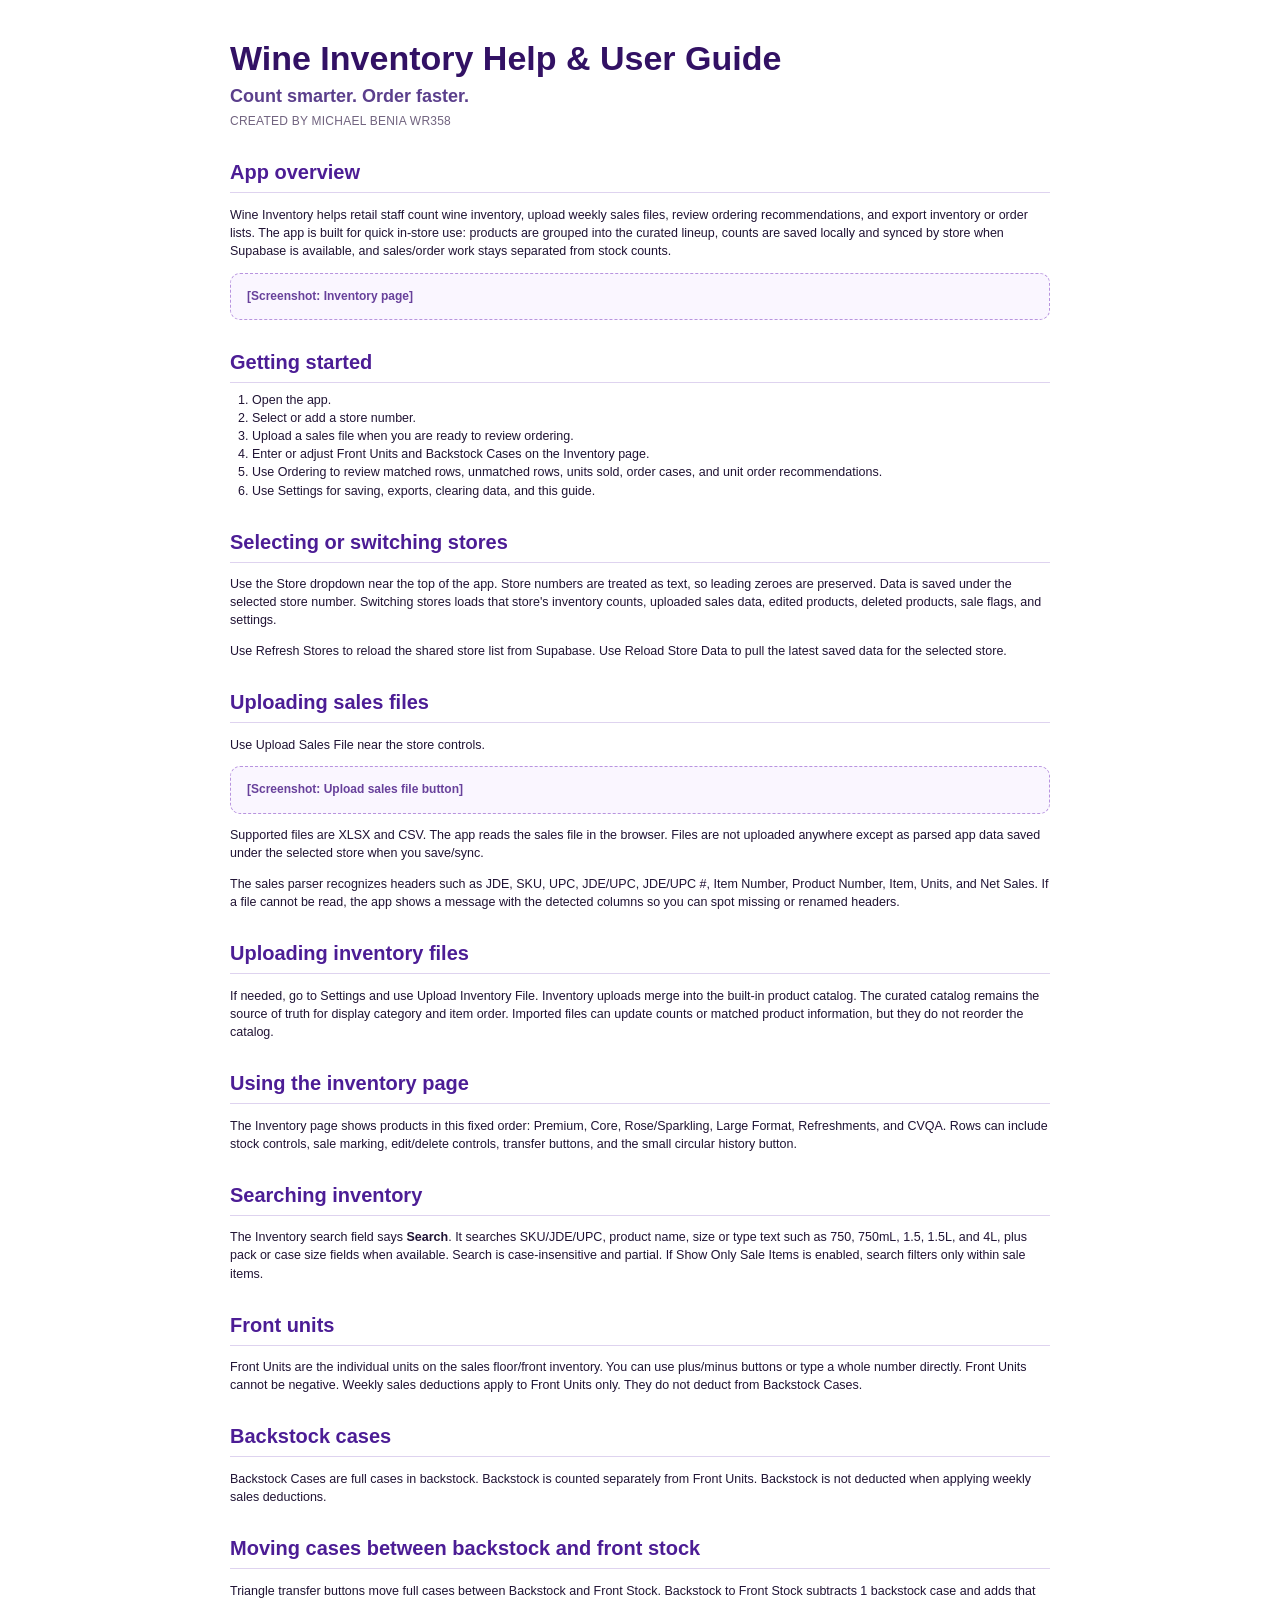
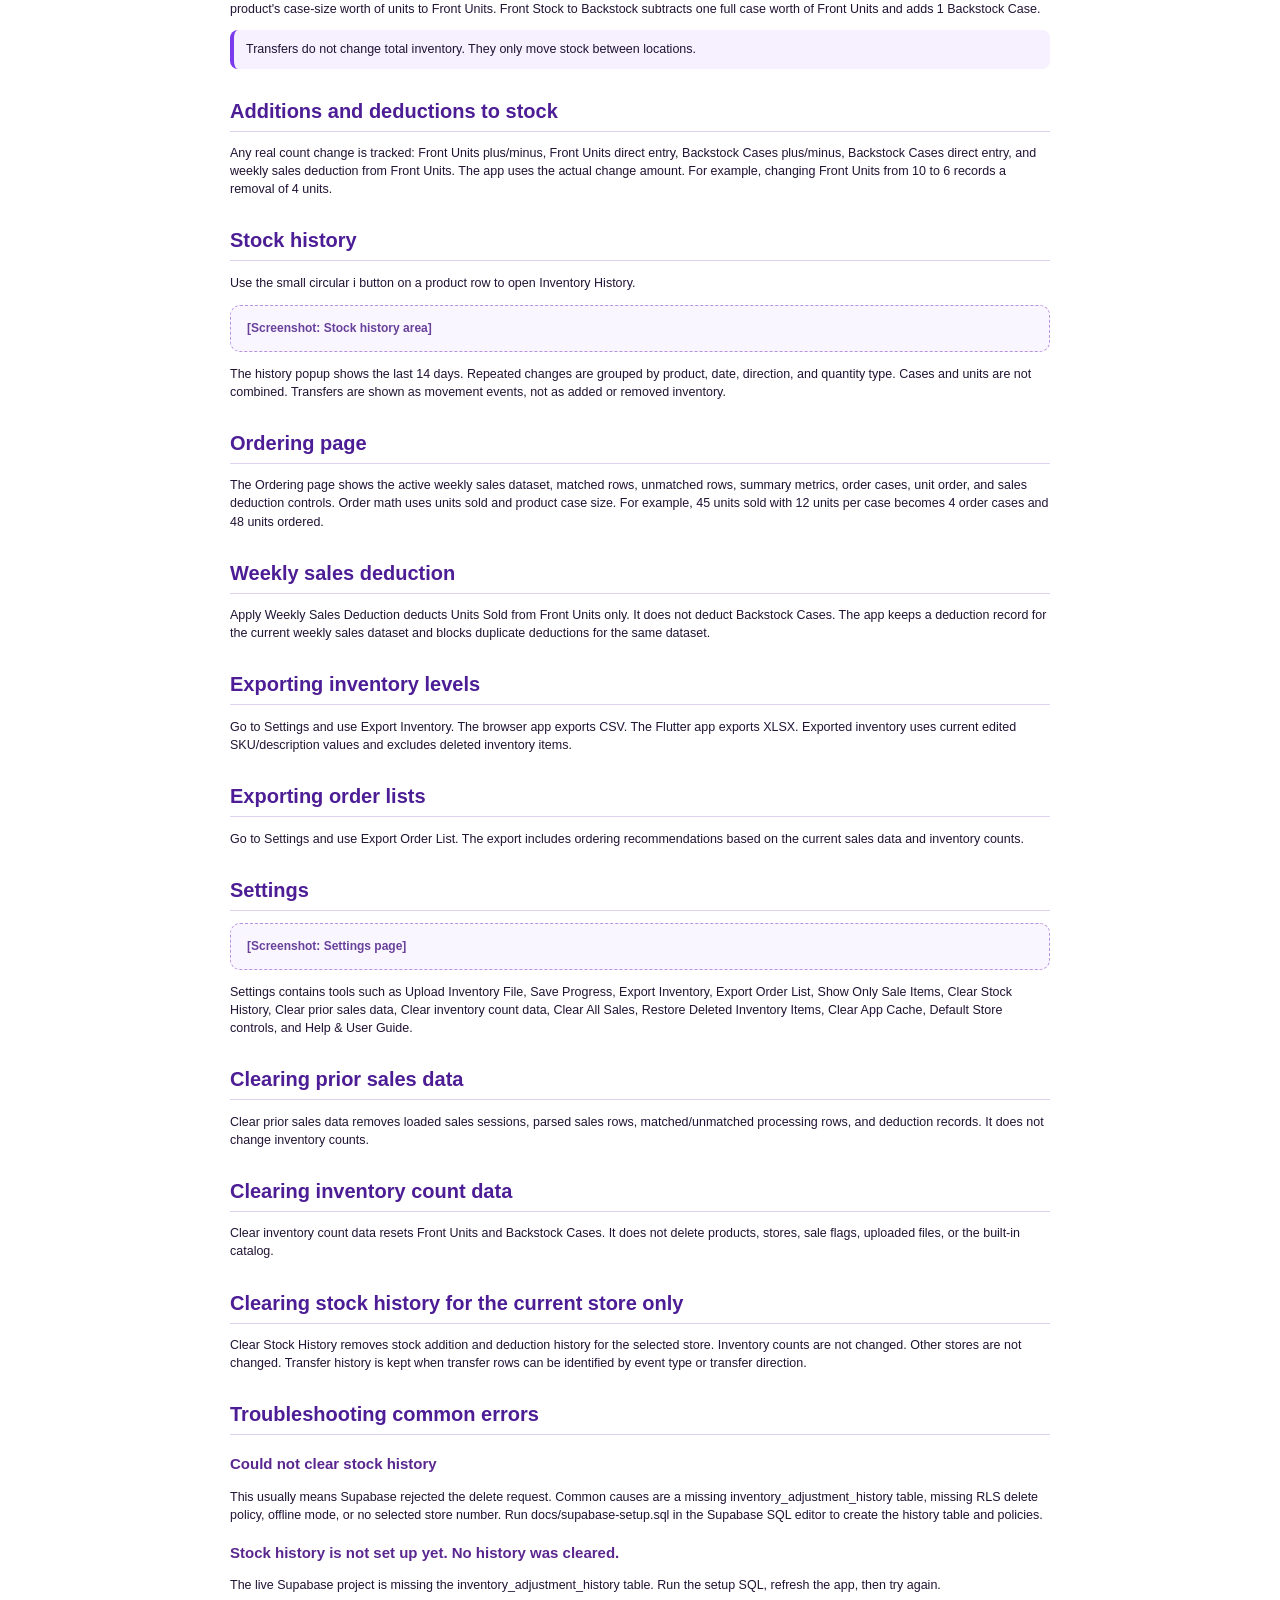
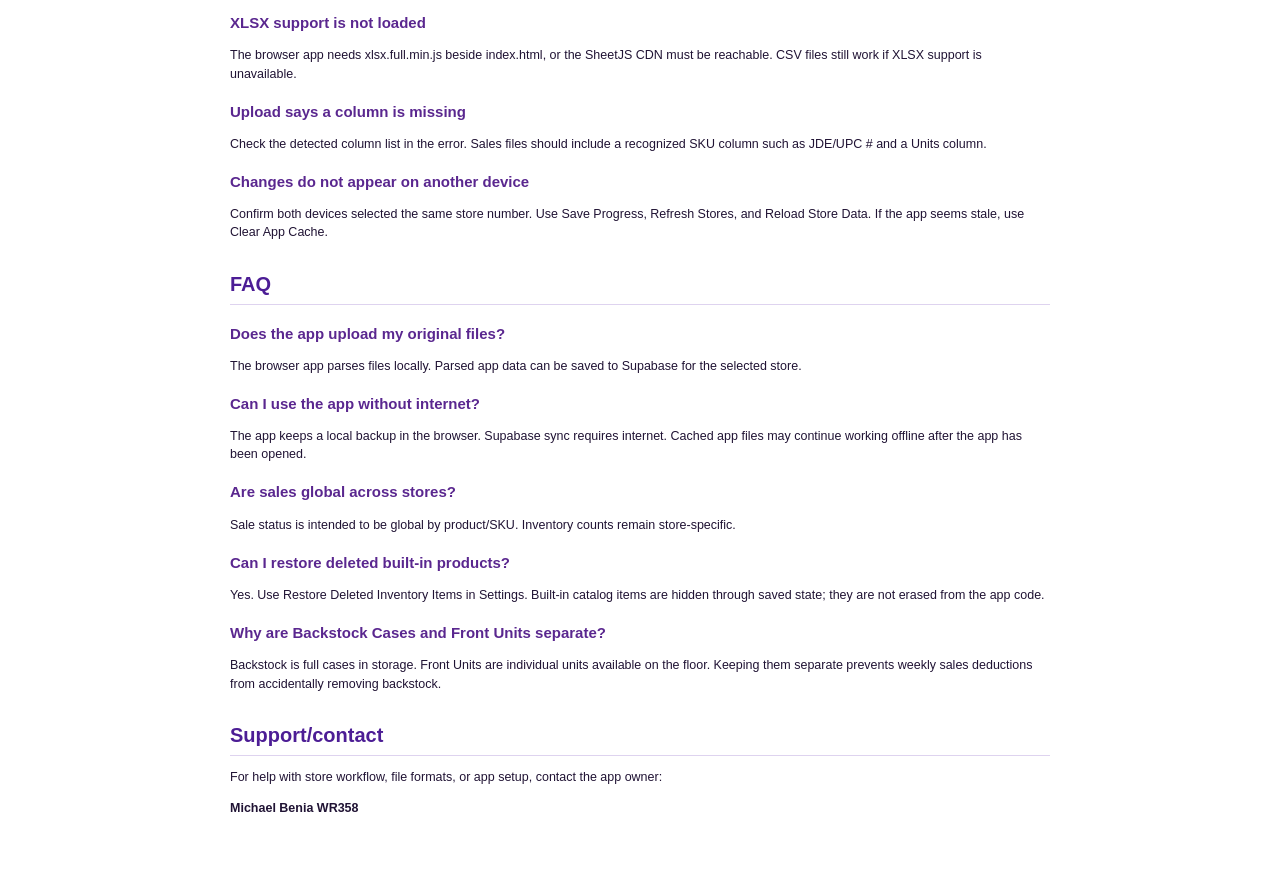
==== help.html @ 02952e9d "Add files via upload" ====
<!doctype html>
<html lang="en">
<head>
  <meta charset="utf-8" />
  <meta name="viewport" content="width=device-width, initial-scale=1" />
  <title>Wine Inventory Help & User Guide</title>
  <style>
    :root {
      color: #201334;
      font-family: Arial, Helvetica, sans-serif;
      line-height: 1.45;
    }
    body {
      margin: 0;
      background: #ffffff;
    }
    main {
      max-width: 820px;
      margin: 0 auto;
      padding: 40px 48px 64px;
    }
    h1 {
      margin: 0 0 6px;
      color: #321164;
      font-size: 34px;
      line-height: 1.08;
    }
    .tagline {
      margin: 0;
      color: #5b3f8c;
      font-size: 18px;
      font-weight: 700;
    }
    .credit {
      margin: 4px 0 24px;
      color: #71637f;
      font-size: 12px;
      letter-spacing: .02em;
      text-transform: uppercase;
    }
    h2 {
      break-after: avoid;
      margin: 28px 0 8px;
      color: #4c1d95;
      font-size: 20px;
      border-bottom: 1px solid #ded3ef;
      padding-bottom: 5px;
    }
    h3 {
      break-after: avoid;
      margin: 18px 0 6px;
      color: #5a278f;
      font-size: 15px;
    }
    p, li {
      font-size: 12.5px;
    }
    ul, ol {
      margin-top: 6px;
      padding-left: 22px;
    }
    .placeholder {
      margin: 12px 0;
      padding: 14px 16px;
      border: 1px dashed #b894df;
      border-radius: 10px;
      color: #68419b;
      background: #faf6ff;
      font-size: 12px;
      font-weight: 700;
    }
    .note {
      padding: 10px 12px;
      border-left: 4px solid #7c3aed;
      background: #f7f1ff;
      border-radius: 8px;
    }
    .page-break {
      break-before: page;
    }
    @page {
      size: letter;
      margin: 0.55in;
    }
    @media print {
      main {
        max-width: none;
        padding: 0;
      }
      h2 {
        margin-top: 18px;
      }
    }
  </style>
</head>
<body>
  <main>
    <h1>Wine Inventory Help & User Guide</h1>
    <p class="tagline">Count smarter. Order faster.</p>
    <p class="credit">Created by Michael Benia WR358</p>

    <h2>App overview</h2>
    <p>Wine Inventory helps retail staff count wine inventory, upload weekly sales files, review ordering recommendations, and export inventory or order lists. The app is built for quick in-store use: products are grouped into the curated lineup, counts are saved locally and synced by store when Supabase is available, and sales/order work stays separated from stock counts.</p>
    <div class="placeholder">[Screenshot: Inventory page]</div>

    <h2>Getting started</h2>
    <ol>
      <li>Open the app.</li>
      <li>Select or add a store number.</li>
      <li>Upload a sales file when you are ready to review ordering.</li>
      <li>Enter or adjust Front Units and Backstock Cases on the Inventory page.</li>
      <li>Use Ordering to review matched rows, unmatched rows, units sold, order cases, and unit order recommendations.</li>
      <li>Use Settings for saving, exports, clearing data, and this guide.</li>
    </ol>

    <h2>Selecting or switching stores</h2>
    <p>Use the Store dropdown near the top of the app. Store numbers are treated as text, so leading zeroes are preserved. Data is saved under the selected store number. Switching stores loads that store's inventory counts, uploaded sales data, edited products, deleted products, sale flags, and settings.</p>
    <p>Use Refresh Stores to reload the shared store list from Supabase. Use Reload Store Data to pull the latest saved data for the selected store.</p>

    <h2>Uploading sales files</h2>
    <p>Use Upload Sales File near the store controls.</p>
    <div class="placeholder">[Screenshot: Upload sales file button]</div>
    <p>Supported files are XLSX and CSV. The app reads the sales file in the browser. Files are not uploaded anywhere except as parsed app data saved under the selected store when you save/sync.</p>
    <p>The sales parser recognizes headers such as JDE, SKU, UPC, JDE/UPC, JDE/UPC #, Item Number, Product Number, Item, Units, and Net Sales. If a file cannot be read, the app shows a message with the detected columns so you can spot missing or renamed headers.</p>

    <h2>Uploading inventory files</h2>
    <p>If needed, go to Settings and use Upload Inventory File. Inventory uploads merge into the built-in product catalog. The curated catalog remains the source of truth for display category and item order. Imported files can update counts or matched product information, but they do not reorder the catalog.</p>

    <h2>Using the inventory page</h2>
    <p>The Inventory page shows products in this fixed order: Premium, Core, Rose/Sparkling, Large Format, Refreshments, and CVQA. Rows can include stock controls, sale marking, edit/delete controls, transfer buttons, and the small circular history button.</p>

    <h2>Searching inventory</h2>
    <p>The Inventory search field says <strong>Search</strong>. It searches SKU/JDE/UPC, product name, size or type text such as 750, 750mL, 1.5, 1.5L, and 4L, plus pack or case size fields when available. Search is case-insensitive and partial. If Show Only Sale Items is enabled, search filters only within sale items.</p>

    <h2>Front units</h2>
    <p>Front Units are the individual units on the sales floor/front inventory. You can use plus/minus buttons or type a whole number directly. Front Units cannot be negative. Weekly sales deductions apply to Front Units only. They do not deduct from Backstock Cases.</p>

    <h2>Backstock cases</h2>
    <p>Backstock Cases are full cases in backstock. Backstock is counted separately from Front Units. Backstock is not deducted when applying weekly sales deductions.</p>

    <h2>Moving cases between backstock and front stock</h2>
    <p>Triangle transfer buttons move full cases between Backstock and Front Stock. Backstock to Front Stock subtracts 1 backstock case and adds that product's case-size worth of units to Front Units. Front Stock to Backstock subtracts one full case worth of Front Units and adds 1 Backstock Case.</p>
    <p class="note">Transfers do not change total inventory. They only move stock between locations.</p>

    <h2>Additions and deductions to stock</h2>
    <p>Any real count change is tracked: Front Units plus/minus, Front Units direct entry, Backstock Cases plus/minus, Backstock Cases direct entry, and weekly sales deduction from Front Units. The app uses the actual change amount. For example, changing Front Units from 10 to 6 records a removal of 4 units.</p>

    <h2>Stock history</h2>
    <p>Use the small circular i button on a product row to open Inventory History.</p>
    <div class="placeholder">[Screenshot: Stock history area]</div>
    <p>The history popup shows the last 14 days. Repeated changes are grouped by product, date, direction, and quantity type. Cases and units are not combined. Transfers are shown as movement events, not as added or removed inventory.</p>

    <h2>Ordering page</h2>
    <p>The Ordering page shows the active weekly sales dataset, matched rows, unmatched rows, summary metrics, order cases, unit order, and sales deduction controls. Order math uses units sold and product case size. For example, 45 units sold with 12 units per case becomes 4 order cases and 48 units ordered.</p>

    <h2>Weekly sales deduction</h2>
    <p>Apply Weekly Sales Deduction deducts Units Sold from Front Units only. It does not deduct Backstock Cases. The app keeps a deduction record for the current weekly sales dataset and blocks duplicate deductions for the same dataset.</p>

    <h2>Exporting inventory levels</h2>
    <p>Go to Settings and use Export Inventory. The browser app exports CSV. The Flutter app exports XLSX. Exported inventory uses current edited SKU/description values and excludes deleted inventory items.</p>

    <h2>Exporting order lists</h2>
    <p>Go to Settings and use Export Order List. The export includes ordering recommendations based on the current sales data and inventory counts.</p>

    <h2 class="page-break">Settings</h2>
    <div class="placeholder">[Screenshot: Settings page]</div>
    <p>Settings contains tools such as Upload Inventory File, Save Progress, Export Inventory, Export Order List, Show Only Sale Items, Clear Stock History, Clear prior sales data, Clear inventory count data, Clear All Sales, Restore Deleted Inventory Items, Clear App Cache, Default Store controls, and Help & User Guide.</p>

    <h2>Clearing prior sales data</h2>
    <p>Clear prior sales data removes loaded sales sessions, parsed sales rows, matched/unmatched processing rows, and deduction records. It does not change inventory counts.</p>

    <h2>Clearing inventory count data</h2>
    <p>Clear inventory count data resets Front Units and Backstock Cases. It does not delete products, stores, sale flags, uploaded files, or the built-in catalog.</p>

    <h2>Clearing stock history for the current store only</h2>
    <p>Clear Stock History removes stock addition and deduction history for the selected store. Inventory counts are not changed. Other stores are not changed. Transfer history is kept when transfer rows can be identified by event type or transfer direction.</p>

    <h2>Troubleshooting common errors</h2>
    <h3>Could not clear stock history</h3>
    <p>This usually means Supabase rejected the delete request. Common causes are a missing inventory_adjustment_history table, missing RLS delete policy, offline mode, or no selected store number. Run docs/supabase-setup.sql in the Supabase SQL editor to create the history table and policies.</p>
    <h3>Stock history is not set up yet. No history was cleared.</h3>
    <p>The live Supabase project is missing the inventory_adjustment_history table. Run the setup SQL, refresh the app, then try again.</p>
    <h3>XLSX support is not loaded</h3>
    <p>The browser app needs xlsx.full.min.js beside index.html, or the SheetJS CDN must be reachable. CSV files still work if XLSX support is unavailable.</p>
    <h3>Upload says a column is missing</h3>
    <p>Check the detected column list in the error. Sales files should include a recognized SKU column such as JDE/UPC # and a Units column.</p>
    <h3>Changes do not appear on another device</h3>
    <p>Confirm both devices selected the same store number. Use Save Progress, Refresh Stores, and Reload Store Data. If the app seems stale, use Clear App Cache.</p>

    <h2>FAQ</h2>
    <h3>Does the app upload my original files?</h3>
    <p>The browser app parses files locally. Parsed app data can be saved to Supabase for the selected store.</p>
    <h3>Can I use the app without internet?</h3>
    <p>The app keeps a local backup in the browser. Supabase sync requires internet. Cached app files may continue working offline after the app has been opened.</p>
    <h3>Are sales global across stores?</h3>
    <p>Sale status is intended to be global by product/SKU. Inventory counts remain store-specific.</p>
    <h3>Can I restore deleted built-in products?</h3>
    <p>Yes. Use Restore Deleted Inventory Items in Settings. Built-in catalog items are hidden through saved state; they are not erased from the app code.</p>
    <h3>Why are Backstock Cases and Front Units separate?</h3>
    <p>Backstock is full cases in storage. Front Units are individual units available on the floor. Keeping them separate prevents weekly sales deductions from accidentally removing backstock.</p>

    <h2>Support/contact</h2>
    <p>For help with store workflow, file formats, or app setup, contact the app owner:</p>
    <p><strong>Michael Benia WR358</strong></p>
  </main>
</body>
</html>
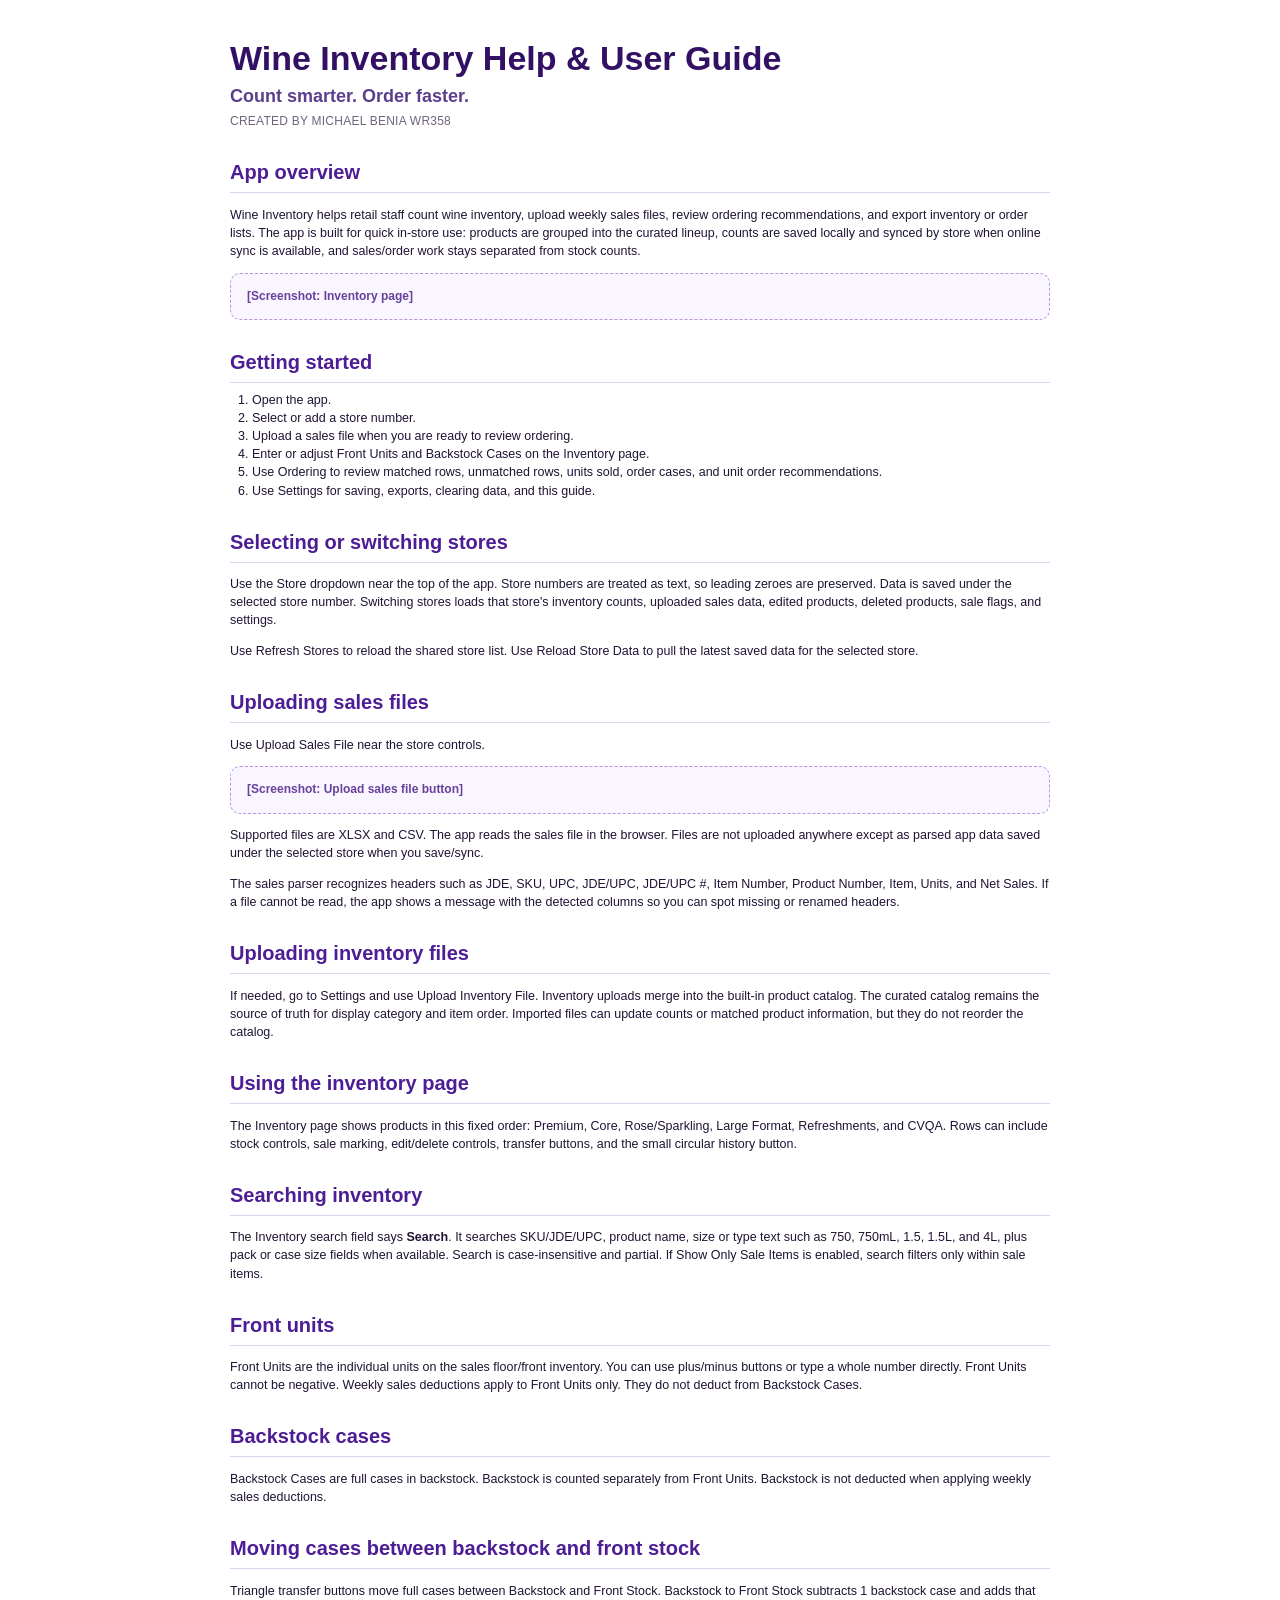
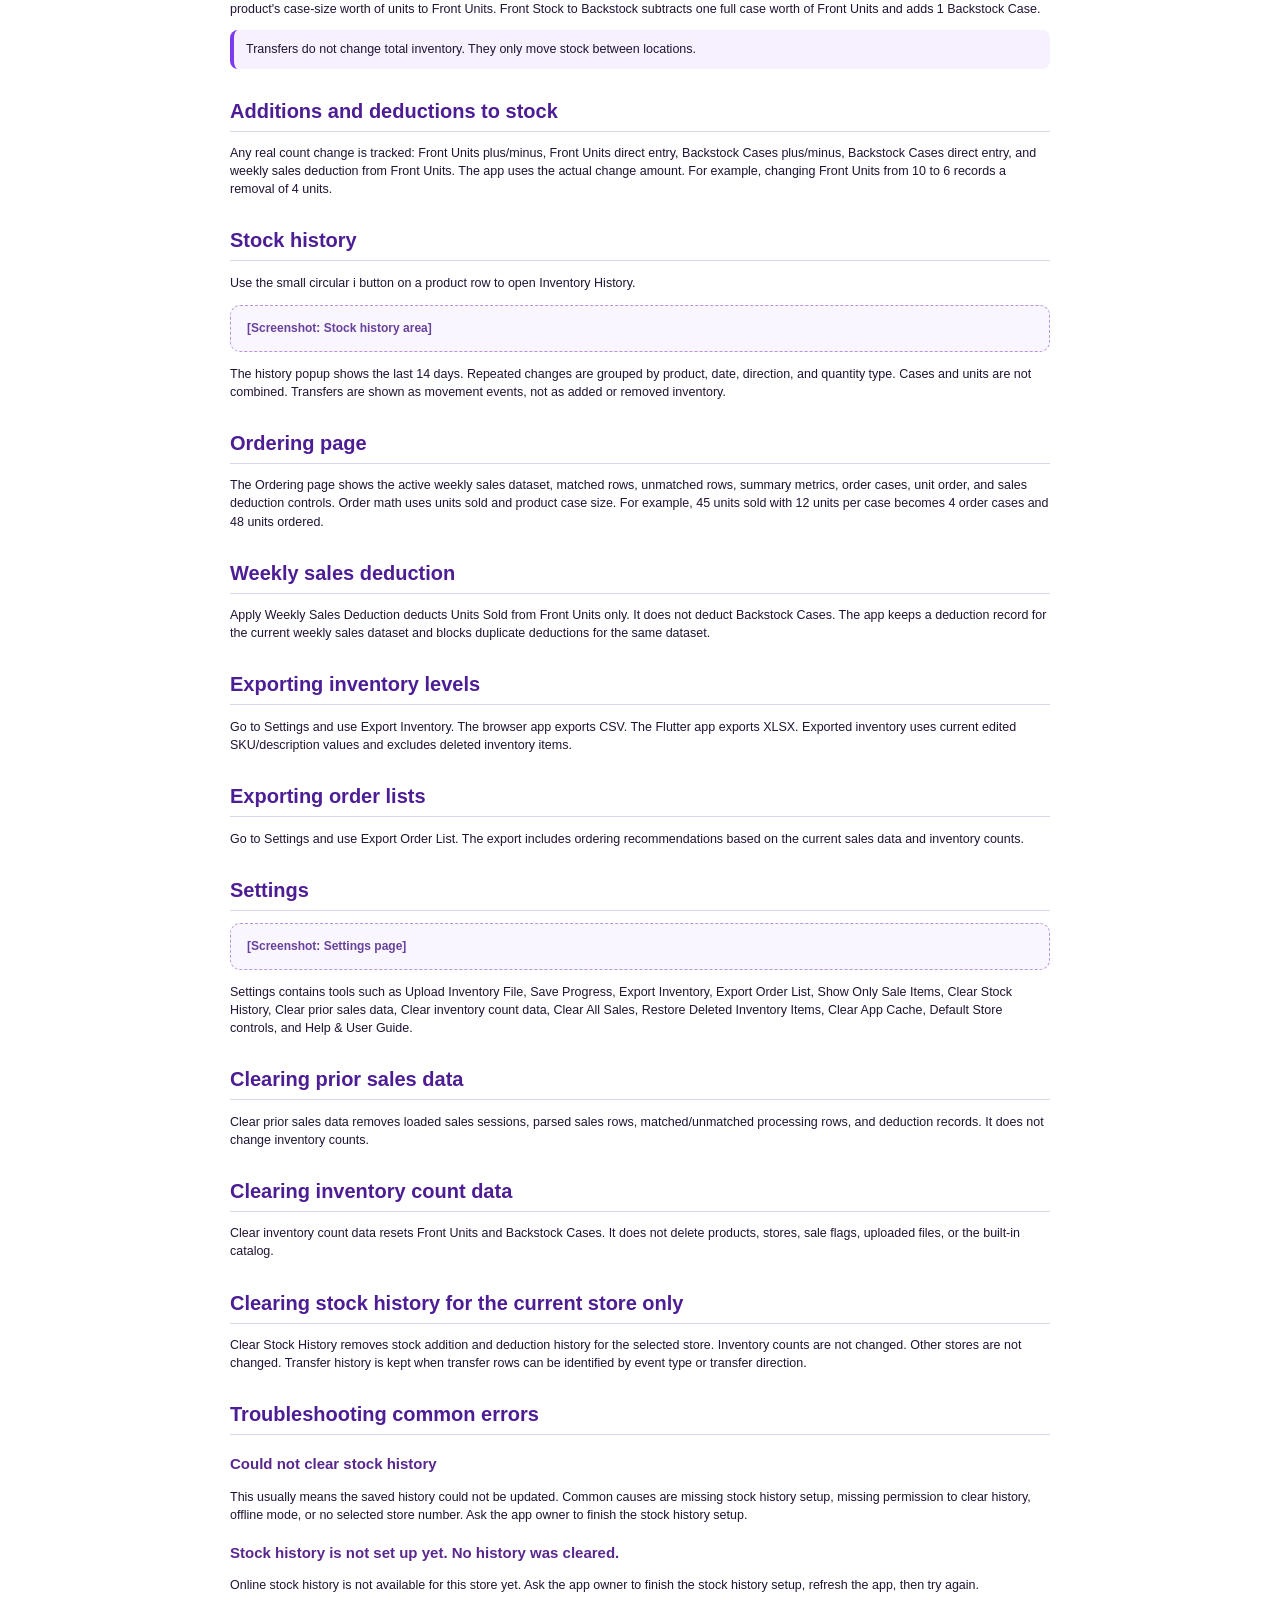
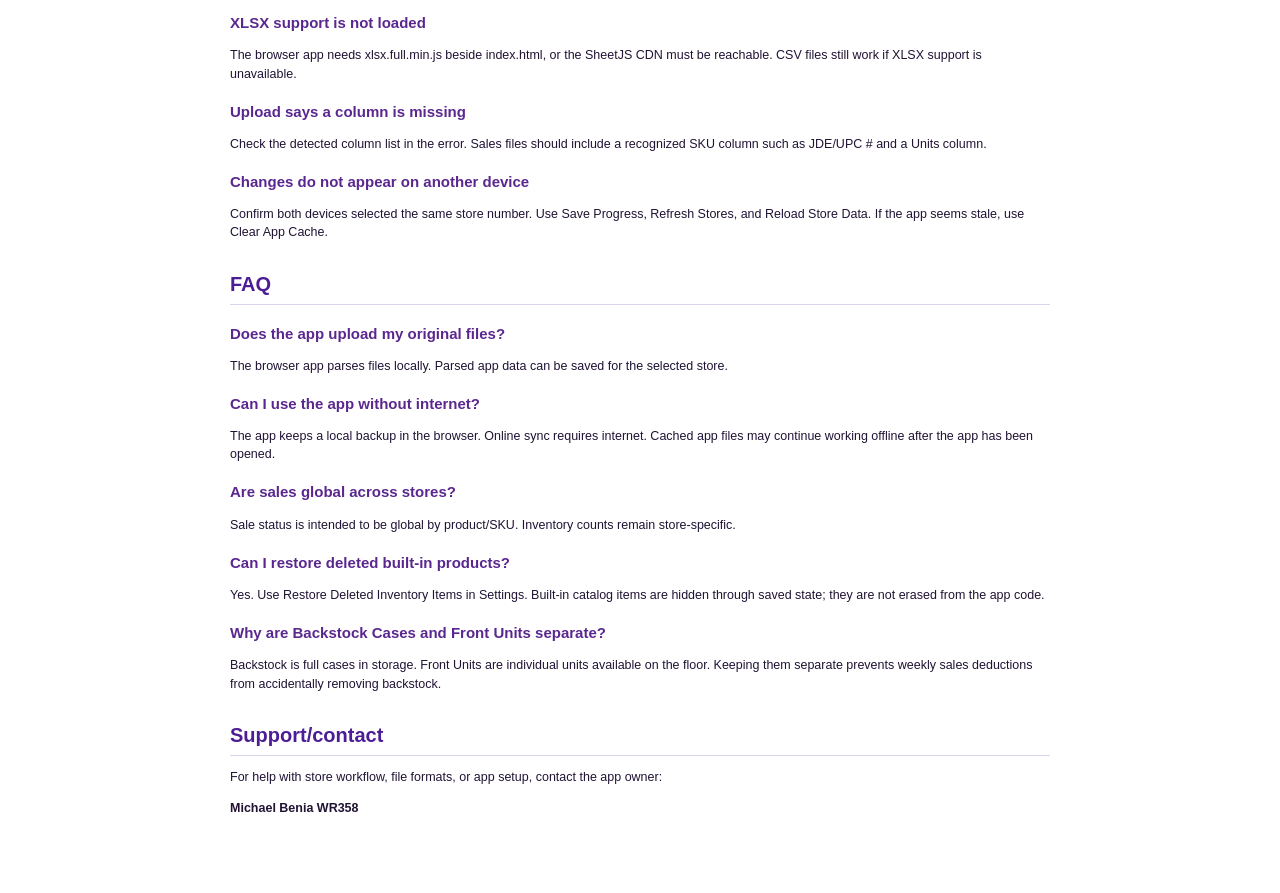
==== commit 4eea6975: "Add files via upload" ====
--- a/help.html
+++ b/help.html
@@ -1,207 +1,207 @@
-<!doctype html>
-<html lang="en">
-<head>
-  <meta charset="utf-8" />
-  <meta name="viewport" content="width=device-width, initial-scale=1" />
-  <title>Wine Inventory Help & User Guide</title>
-  <style>
-    :root {
-      color: #201334;
-      font-family: Arial, Helvetica, sans-serif;
-      line-height: 1.45;
-    }
-    body {
-      margin: 0;
-      background: #ffffff;
-    }
-    main {
-      max-width: 820px;
-      margin: 0 auto;
-      padding: 40px 48px 64px;
-    }
-    h1 {
-      margin: 0 0 6px;
-      color: #321164;
-      font-size: 34px;
-      line-height: 1.08;
-    }
-    .tagline {
-      margin: 0;
-      color: #5b3f8c;
-      font-size: 18px;
-      font-weight: 700;
-    }
-    .credit {
-      margin: 4px 0 24px;
-      color: #71637f;
-      font-size: 12px;
-      letter-spacing: .02em;
-      text-transform: uppercase;
-    }
-    h2 {
-      break-after: avoid;
-      margin: 28px 0 8px;
-      color: #4c1d95;
-      font-size: 20px;
-      border-bottom: 1px solid #ded3ef;
-      padding-bottom: 5px;
-    }
-    h3 {
-      break-after: avoid;
-      margin: 18px 0 6px;
-      color: #5a278f;
-      font-size: 15px;
-    }
-    p, li {
-      font-size: 12.5px;
-    }
-    ul, ol {
-      margin-top: 6px;
-      padding-left: 22px;
-    }
-    .placeholder {
-      margin: 12px 0;
-      padding: 14px 16px;
-      border: 1px dashed #b894df;
-      border-radius: 10px;
-      color: #68419b;
-      background: #faf6ff;
-      font-size: 12px;
-      font-weight: 700;
-    }
-    .note {
-      padding: 10px 12px;
-      border-left: 4px solid #7c3aed;
-      background: #f7f1ff;
-      border-radius: 8px;
-    }
-    .page-break {
-      break-before: page;
-    }
-    @page {
-      size: letter;
-      margin: 0.55in;
-    }
-    @media print {
-      main {
-        max-width: none;
-        padding: 0;
-      }
-      h2 {
-        margin-top: 18px;
-      }
-    }
-  </style>
-</head>
-<body>
-  <main>
-    <h1>Wine Inventory Help & User Guide</h1>
-    <p class="tagline">Count smarter. Order faster.</p>
-    <p class="credit">Created by Michael Benia WR358</p>
-
-    <h2>App overview</h2>
-    <p>Wine Inventory helps retail staff count wine inventory, upload weekly sales files, review ordering recommendations, and export inventory or order lists. The app is built for quick in-store use: products are grouped into the curated lineup, counts are saved locally and synced by store when Supabase is available, and sales/order work stays separated from stock counts.</p>
-    <div class="placeholder">[Screenshot: Inventory page]</div>
-
-    <h2>Getting started</h2>
-    <ol>
-      <li>Open the app.</li>
-      <li>Select or add a store number.</li>
-      <li>Upload a sales file when you are ready to review ordering.</li>
-      <li>Enter or adjust Front Units and Backstock Cases on the Inventory page.</li>
-      <li>Use Ordering to review matched rows, unmatched rows, units sold, order cases, and unit order recommendations.</li>
-      <li>Use Settings for saving, exports, clearing data, and this guide.</li>
-    </ol>
-
-    <h2>Selecting or switching stores</h2>
-    <p>Use the Store dropdown near the top of the app. Store numbers are treated as text, so leading zeroes are preserved. Data is saved under the selected store number. Switching stores loads that store's inventory counts, uploaded sales data, edited products, deleted products, sale flags, and settings.</p>
-    <p>Use Refresh Stores to reload the shared store list from Supabase. Use Reload Store Data to pull the latest saved data for the selected store.</p>
-
-    <h2>Uploading sales files</h2>
-    <p>Use Upload Sales File near the store controls.</p>
-    <div class="placeholder">[Screenshot: Upload sales file button]</div>
-    <p>Supported files are XLSX and CSV. The app reads the sales file in the browser. Files are not uploaded anywhere except as parsed app data saved under the selected store when you save/sync.</p>
-    <p>The sales parser recognizes headers such as JDE, SKU, UPC, JDE/UPC, JDE/UPC #, Item Number, Product Number, Item, Units, and Net Sales. If a file cannot be read, the app shows a message with the detected columns so you can spot missing or renamed headers.</p>
-
-    <h2>Uploading inventory files</h2>
-    <p>If needed, go to Settings and use Upload Inventory File. Inventory uploads merge into the built-in product catalog. The curated catalog remains the source of truth for display category and item order. Imported files can update counts or matched product information, but they do not reorder the catalog.</p>
-
-    <h2>Using the inventory page</h2>
-    <p>The Inventory page shows products in this fixed order: Premium, Core, Rose/Sparkling, Large Format, Refreshments, and CVQA. Rows can include stock controls, sale marking, edit/delete controls, transfer buttons, and the small circular history button.</p>
-
-    <h2>Searching inventory</h2>
-    <p>The Inventory search field says <strong>Search</strong>. It searches SKU/JDE/UPC, product name, size or type text such as 750, 750mL, 1.5, 1.5L, and 4L, plus pack or case size fields when available. Search is case-insensitive and partial. If Show Only Sale Items is enabled, search filters only within sale items.</p>
-
-    <h2>Front units</h2>
-    <p>Front Units are the individual units on the sales floor/front inventory. You can use plus/minus buttons or type a whole number directly. Front Units cannot be negative. Weekly sales deductions apply to Front Units only. They do not deduct from Backstock Cases.</p>
-
-    <h2>Backstock cases</h2>
-    <p>Backstock Cases are full cases in backstock. Backstock is counted separately from Front Units. Backstock is not deducted when applying weekly sales deductions.</p>
-
-    <h2>Moving cases between backstock and front stock</h2>
-    <p>Triangle transfer buttons move full cases between Backstock and Front Stock. Backstock to Front Stock subtracts 1 backstock case and adds that product's case-size worth of units to Front Units. Front Stock to Backstock subtracts one full case worth of Front Units and adds 1 Backstock Case.</p>
-    <p class="note">Transfers do not change total inventory. They only move stock between locations.</p>
-
-    <h2>Additions and deductions to stock</h2>
-    <p>Any real count change is tracked: Front Units plus/minus, Front Units direct entry, Backstock Cases plus/minus, Backstock Cases direct entry, and weekly sales deduction from Front Units. The app uses the actual change amount. For example, changing Front Units from 10 to 6 records a removal of 4 units.</p>
-
-    <h2>Stock history</h2>
-    <p>Use the small circular i button on a product row to open Inventory History.</p>
-    <div class="placeholder">[Screenshot: Stock history area]</div>
-    <p>The history popup shows the last 14 days. Repeated changes are grouped by product, date, direction, and quantity type. Cases and units are not combined. Transfers are shown as movement events, not as added or removed inventory.</p>
-
-    <h2>Ordering page</h2>
-    <p>The Ordering page shows the active weekly sales dataset, matched rows, unmatched rows, summary metrics, order cases, unit order, and sales deduction controls. Order math uses units sold and product case size. For example, 45 units sold with 12 units per case becomes 4 order cases and 48 units ordered.</p>
-
-    <h2>Weekly sales deduction</h2>
-    <p>Apply Weekly Sales Deduction deducts Units Sold from Front Units only. It does not deduct Backstock Cases. The app keeps a deduction record for the current weekly sales dataset and blocks duplicate deductions for the same dataset.</p>
-
-    <h2>Exporting inventory levels</h2>
-    <p>Go to Settings and use Export Inventory. The browser app exports CSV. The Flutter app exports XLSX. Exported inventory uses current edited SKU/description values and excludes deleted inventory items.</p>
-
-    <h2>Exporting order lists</h2>
-    <p>Go to Settings and use Export Order List. The export includes ordering recommendations based on the current sales data and inventory counts.</p>
-
-    <h2 class="page-break">Settings</h2>
-    <div class="placeholder">[Screenshot: Settings page]</div>
-    <p>Settings contains tools such as Upload Inventory File, Save Progress, Export Inventory, Export Order List, Show Only Sale Items, Clear Stock History, Clear prior sales data, Clear inventory count data, Clear All Sales, Restore Deleted Inventory Items, Clear App Cache, Default Store controls, and Help & User Guide.</p>
-
-    <h2>Clearing prior sales data</h2>
-    <p>Clear prior sales data removes loaded sales sessions, parsed sales rows, matched/unmatched processing rows, and deduction records. It does not change inventory counts.</p>
-
-    <h2>Clearing inventory count data</h2>
-    <p>Clear inventory count data resets Front Units and Backstock Cases. It does not delete products, stores, sale flags, uploaded files, or the built-in catalog.</p>
-
-    <h2>Clearing stock history for the current store only</h2>
-    <p>Clear Stock History removes stock addition and deduction history for the selected store. Inventory counts are not changed. Other stores are not changed. Transfer history is kept when transfer rows can be identified by event type or transfer direction.</p>
-
-    <h2>Troubleshooting common errors</h2>
-    <h3>Could not clear stock history</h3>
-    <p>This usually means Supabase rejected the delete request. Common causes are a missing inventory_adjustment_history table, missing RLS delete policy, offline mode, or no selected store number. Run docs/supabase-setup.sql in the Supabase SQL editor to create the history table and policies.</p>
-    <h3>Stock history is not set up yet. No history was cleared.</h3>
-    <p>The live Supabase project is missing the inventory_adjustment_history table. Run the setup SQL, refresh the app, then try again.</p>
-    <h3>XLSX support is not loaded</h3>
-    <p>The browser app needs xlsx.full.min.js beside index.html, or the SheetJS CDN must be reachable. CSV files still work if XLSX support is unavailable.</p>
-    <h3>Upload says a column is missing</h3>
-    <p>Check the detected column list in the error. Sales files should include a recognized SKU column such as JDE/UPC # and a Units column.</p>
-    <h3>Changes do not appear on another device</h3>
-    <p>Confirm both devices selected the same store number. Use Save Progress, Refresh Stores, and Reload Store Data. If the app seems stale, use Clear App Cache.</p>
-
-    <h2>FAQ</h2>
-    <h3>Does the app upload my original files?</h3>
-    <p>The browser app parses files locally. Parsed app data can be saved to Supabase for the selected store.</p>
-    <h3>Can I use the app without internet?</h3>
-    <p>The app keeps a local backup in the browser. Supabase sync requires internet. Cached app files may continue working offline after the app has been opened.</p>
-    <h3>Are sales global across stores?</h3>
-    <p>Sale status is intended to be global by product/SKU. Inventory counts remain store-specific.</p>
-    <h3>Can I restore deleted built-in products?</h3>
-    <p>Yes. Use Restore Deleted Inventory Items in Settings. Built-in catalog items are hidden through saved state; they are not erased from the app code.</p>
-    <h3>Why are Backstock Cases and Front Units separate?</h3>
-    <p>Backstock is full cases in storage. Front Units are individual units available on the floor. Keeping them separate prevents weekly sales deductions from accidentally removing backstock.</p>
-
-    <h2>Support/contact</h2>
-    <p>For help with store workflow, file formats, or app setup, contact the app owner:</p>
-    <p><strong>Michael Benia WR358</strong></p>
-  </main>
-</body>
-</html>
+<!doctype html>
+<html lang="en">
+<head>
+  <meta charset="utf-8" />
+  <meta name="viewport" content="width=device-width, initial-scale=1" />
+  <title>Wine Inventory Help & User Guide</title>
+  <style>
+    :root {
+      color: #201334;
+      font-family: Arial, Helvetica, sans-serif;
+      line-height: 1.45;
+    }
+    body {
+      margin: 0;
+      background: #ffffff;
+    }
+    main {
+      max-width: 820px;
+      margin: 0 auto;
+      padding: 40px 48px 64px;
+    }
+    h1 {
+      margin: 0 0 6px;
+      color: #321164;
+      font-size: 34px;
+      line-height: 1.08;
+    }
+    .tagline {
+      margin: 0;
+      color: #5b3f8c;
+      font-size: 18px;
+      font-weight: 700;
+    }
+    .credit {
+      margin: 4px 0 24px;
+      color: #71637f;
+      font-size: 12px;
+      letter-spacing: .02em;
+      text-transform: uppercase;
+    }
+    h2 {
+      break-after: avoid;
+      margin: 28px 0 8px;
+      color: #4c1d95;
+      font-size: 20px;
+      border-bottom: 1px solid #ded3ef;
+      padding-bottom: 5px;
+    }
+    h3 {
+      break-after: avoid;
+      margin: 18px 0 6px;
+      color: #5a278f;
+      font-size: 15px;
+    }
+    p, li {
+      font-size: 12.5px;
+    }
+    ul, ol {
+      margin-top: 6px;
+      padding-left: 22px;
+    }
+    .placeholder {
+      margin: 12px 0;
+      padding: 14px 16px;
+      border: 1px dashed #b894df;
+      border-radius: 10px;
+      color: #68419b;
+      background: #faf6ff;
+      font-size: 12px;
+      font-weight: 700;
+    }
+    .note {
+      padding: 10px 12px;
+      border-left: 4px solid #7c3aed;
+      background: #f7f1ff;
+      border-radius: 8px;
+    }
+    .page-break {
+      break-before: page;
+    }
+    @page {
+      size: letter;
+      margin: 0.55in;
+    }
+    @media print {
+      main {
+        max-width: none;
+        padding: 0;
+      }
+      h2 {
+        margin-top: 18px;
+      }
+    }
+  </style>
+</head>
+<body>
+  <main>
+    <h1>Wine Inventory Help & User Guide</h1>
+    <p class="tagline">Count smarter. Order faster.</p>
+    <p class="credit">Created by Michael Benia WR358</p>
+
+    <h2>App overview</h2>
+    <p>Wine Inventory helps retail staff count wine inventory, upload weekly sales files, review ordering recommendations, and export inventory or order lists. The app is built for quick in-store use: products are grouped into the curated lineup, counts are saved locally and synced by store when online sync is available, and sales/order work stays separated from stock counts.</p>
+    <div class="placeholder">[Screenshot: Inventory page]</div>
+
+    <h2>Getting started</h2>
+    <ol>
+      <li>Open the app.</li>
+      <li>Select or add a store number.</li>
+      <li>Upload a sales file when you are ready to review ordering.</li>
+      <li>Enter or adjust Front Units and Backstock Cases on the Inventory page.</li>
+      <li>Use Ordering to review matched rows, unmatched rows, units sold, order cases, and unit order recommendations.</li>
+      <li>Use Settings for saving, exports, clearing data, and this guide.</li>
+    </ol>
+
+    <h2>Selecting or switching stores</h2>
+    <p>Use the Store dropdown near the top of the app. Store numbers are treated as text, so leading zeroes are preserved. Data is saved under the selected store number. Switching stores loads that store's inventory counts, uploaded sales data, edited products, deleted products, sale flags, and settings.</p>
+    <p>Use Refresh Stores to reload the shared store list. Use Reload Store Data to pull the latest saved data for the selected store.</p>
+
+    <h2>Uploading sales files</h2>
+    <p>Use Upload Sales File near the store controls.</p>
+    <div class="placeholder">[Screenshot: Upload sales file button]</div>
+    <p>Supported files are XLSX and CSV. The app reads the sales file in the browser. Files are not uploaded anywhere except as parsed app data saved under the selected store when you save/sync.</p>
+    <p>The sales parser recognizes headers such as JDE, SKU, UPC, JDE/UPC, JDE/UPC #, Item Number, Product Number, Item, Units, and Net Sales. If a file cannot be read, the app shows a message with the detected columns so you can spot missing or renamed headers.</p>
+
+    <h2>Uploading inventory files</h2>
+    <p>If needed, go to Settings and use Upload Inventory File. Inventory uploads merge into the built-in product catalog. The curated catalog remains the source of truth for display category and item order. Imported files can update counts or matched product information, but they do not reorder the catalog.</p>
+
+    <h2>Using the inventory page</h2>
+    <p>The Inventory page shows products in this fixed order: Premium, Core, Rose/Sparkling, Large Format, Refreshments, and CVQA. Rows can include stock controls, sale marking, edit/delete controls, transfer buttons, and the small circular history button.</p>
+
+    <h2>Searching inventory</h2>
+    <p>The Inventory search field says <strong>Search</strong>. It searches SKU/JDE/UPC, product name, size or type text such as 750, 750mL, 1.5, 1.5L, and 4L, plus pack or case size fields when available. Search is case-insensitive and partial. If Show Only Sale Items is enabled, search filters only within sale items.</p>
+
+    <h2>Front units</h2>
+    <p>Front Units are the individual units on the sales floor/front inventory. You can use plus/minus buttons or type a whole number directly. Front Units cannot be negative. Weekly sales deductions apply to Front Units only. They do not deduct from Backstock Cases.</p>
+
+    <h2>Backstock cases</h2>
+    <p>Backstock Cases are full cases in backstock. Backstock is counted separately from Front Units. Backstock is not deducted when applying weekly sales deductions.</p>
+
+    <h2>Moving cases between backstock and front stock</h2>
+    <p>Triangle transfer buttons move full cases between Backstock and Front Stock. Backstock to Front Stock subtracts 1 backstock case and adds that product's case-size worth of units to Front Units. Front Stock to Backstock subtracts one full case worth of Front Units and adds 1 Backstock Case.</p>
+    <p class="note">Transfers do not change total inventory. They only move stock between locations.</p>
+
+    <h2>Additions and deductions to stock</h2>
+    <p>Any real count change is tracked: Front Units plus/minus, Front Units direct entry, Backstock Cases plus/minus, Backstock Cases direct entry, and weekly sales deduction from Front Units. The app uses the actual change amount. For example, changing Front Units from 10 to 6 records a removal of 4 units.</p>
+
+    <h2>Stock history</h2>
+    <p>Use the small circular i button on a product row to open Inventory History.</p>
+    <div class="placeholder">[Screenshot: Stock history area]</div>
+    <p>The history popup shows the last 14 days. Repeated changes are grouped by product, date, direction, and quantity type. Cases and units are not combined. Transfers are shown as movement events, not as added or removed inventory.</p>
+
+    <h2>Ordering page</h2>
+    <p>The Ordering page shows the active weekly sales dataset, matched rows, unmatched rows, summary metrics, order cases, unit order, and sales deduction controls. Order math uses units sold and product case size. For example, 45 units sold with 12 units per case becomes 4 order cases and 48 units ordered.</p>
+
+    <h2>Weekly sales deduction</h2>
+    <p>Apply Weekly Sales Deduction deducts Units Sold from Front Units only. It does not deduct Backstock Cases. The app keeps a deduction record for the current weekly sales dataset and blocks duplicate deductions for the same dataset.</p>
+
+    <h2>Exporting inventory levels</h2>
+    <p>Go to Settings and use Export Inventory. The browser app exports CSV. The Flutter app exports XLSX. Exported inventory uses current edited SKU/description values and excludes deleted inventory items.</p>
+
+    <h2>Exporting order lists</h2>
+    <p>Go to Settings and use Export Order List. The export includes ordering recommendations based on the current sales data and inventory counts.</p>
+
+    <h2 class="page-break">Settings</h2>
+    <div class="placeholder">[Screenshot: Settings page]</div>
+    <p>Settings contains tools such as Upload Inventory File, Save Progress, Export Inventory, Export Order List, Show Only Sale Items, Clear Stock History, Clear prior sales data, Clear inventory count data, Clear All Sales, Restore Deleted Inventory Items, Clear App Cache, Default Store controls, and Help & User Guide.</p>
+
+    <h2>Clearing prior sales data</h2>
+    <p>Clear prior sales data removes loaded sales sessions, parsed sales rows, matched/unmatched processing rows, and deduction records. It does not change inventory counts.</p>
+
+    <h2>Clearing inventory count data</h2>
+    <p>Clear inventory count data resets Front Units and Backstock Cases. It does not delete products, stores, sale flags, uploaded files, or the built-in catalog.</p>
+
+    <h2>Clearing stock history for the current store only</h2>
+    <p>Clear Stock History removes stock addition and deduction history for the selected store. Inventory counts are not changed. Other stores are not changed. Transfer history is kept when transfer rows can be identified by event type or transfer direction.</p>
+
+    <h2>Troubleshooting common errors</h2>
+    <h3>Could not clear stock history</h3>
+    <p>This usually means the saved history could not be updated. Common causes are missing stock history setup, missing permission to clear history, offline mode, or no selected store number. Ask the app owner to finish the stock history setup.</p>
+    <h3>Stock history is not set up yet. No history was cleared.</h3>
+    <p>Online stock history is not available for this store yet. Ask the app owner to finish the stock history setup, refresh the app, then try again.</p>
+    <h3>XLSX support is not loaded</h3>
+    <p>The browser app needs xlsx.full.min.js beside index.html, or the SheetJS CDN must be reachable. CSV files still work if XLSX support is unavailable.</p>
+    <h3>Upload says a column is missing</h3>
+    <p>Check the detected column list in the error. Sales files should include a recognized SKU column such as JDE/UPC # and a Units column.</p>
+    <h3>Changes do not appear on another device</h3>
+    <p>Confirm both devices selected the same store number. Use Save Progress, Refresh Stores, and Reload Store Data. If the app seems stale, use Clear App Cache.</p>
+
+    <h2>FAQ</h2>
+    <h3>Does the app upload my original files?</h3>
+    <p>The browser app parses files locally. Parsed app data can be saved for the selected store.</p>
+    <h3>Can I use the app without internet?</h3>
+    <p>The app keeps a local backup in the browser. Online sync requires internet. Cached app files may continue working offline after the app has been opened.</p>
+    <h3>Are sales global across stores?</h3>
+    <p>Sale status is intended to be global by product/SKU. Inventory counts remain store-specific.</p>
+    <h3>Can I restore deleted built-in products?</h3>
+    <p>Yes. Use Restore Deleted Inventory Items in Settings. Built-in catalog items are hidden through saved state; they are not erased from the app code.</p>
+    <h3>Why are Backstock Cases and Front Units separate?</h3>
+    <p>Backstock is full cases in storage. Front Units are individual units available on the floor. Keeping them separate prevents weekly sales deductions from accidentally removing backstock.</p>
+
+    <h2>Support/contact</h2>
+    <p>For help with store workflow, file formats, or app setup, contact the app owner:</p>
+    <p><strong>Michael Benia WR358</strong></p>
+  </main>
+</body>
+</html>
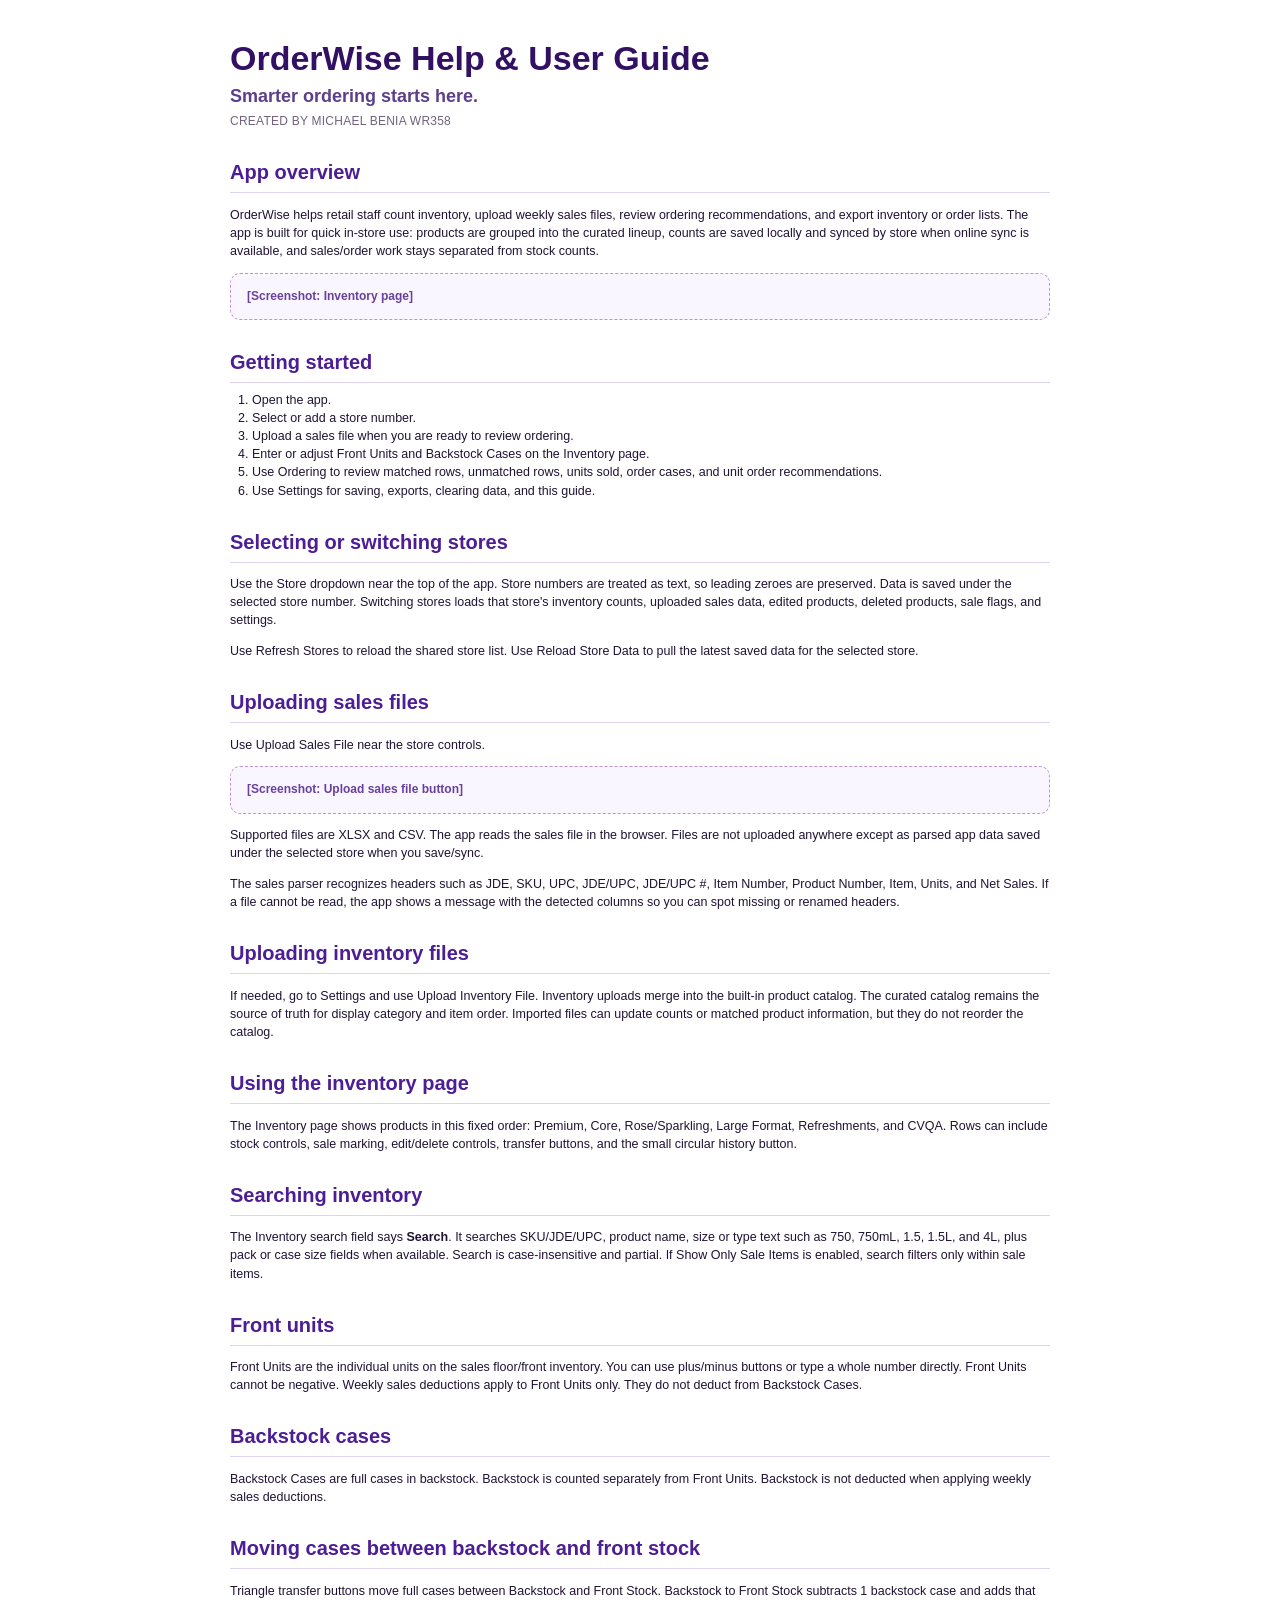
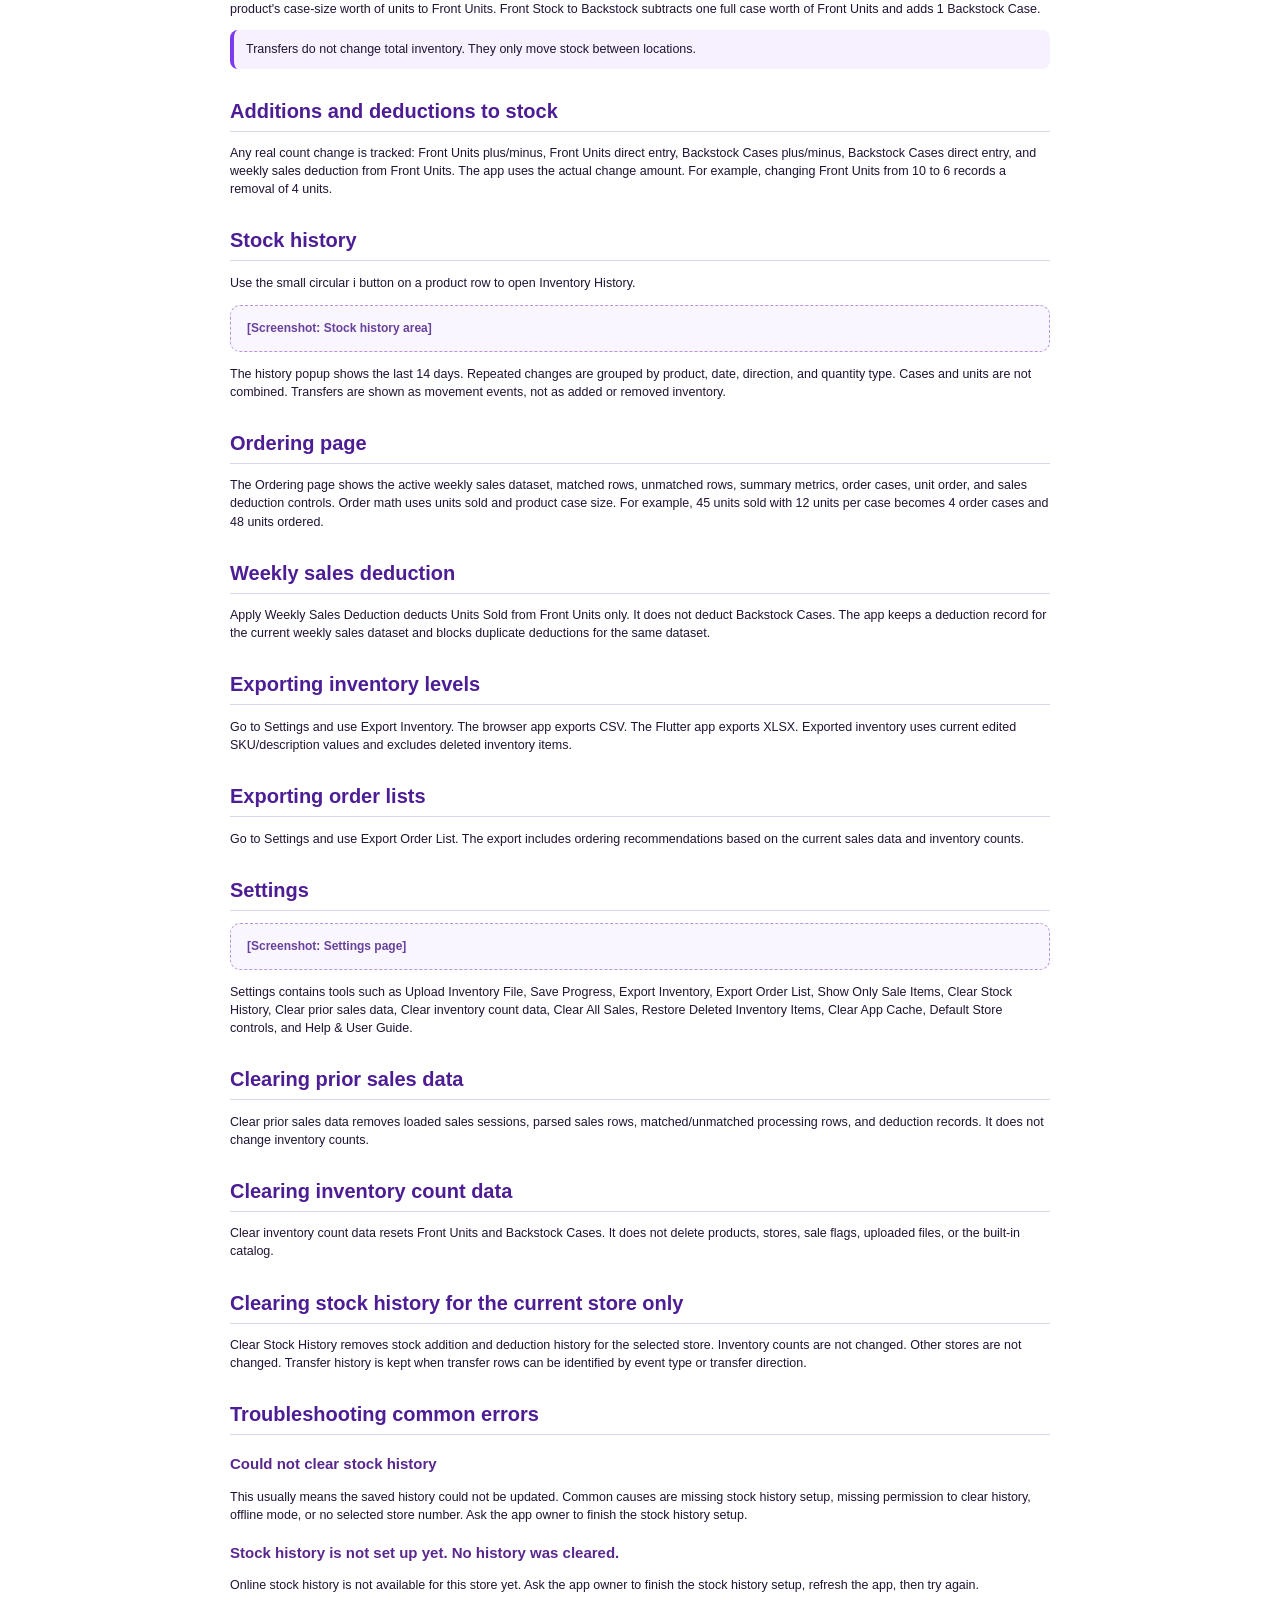
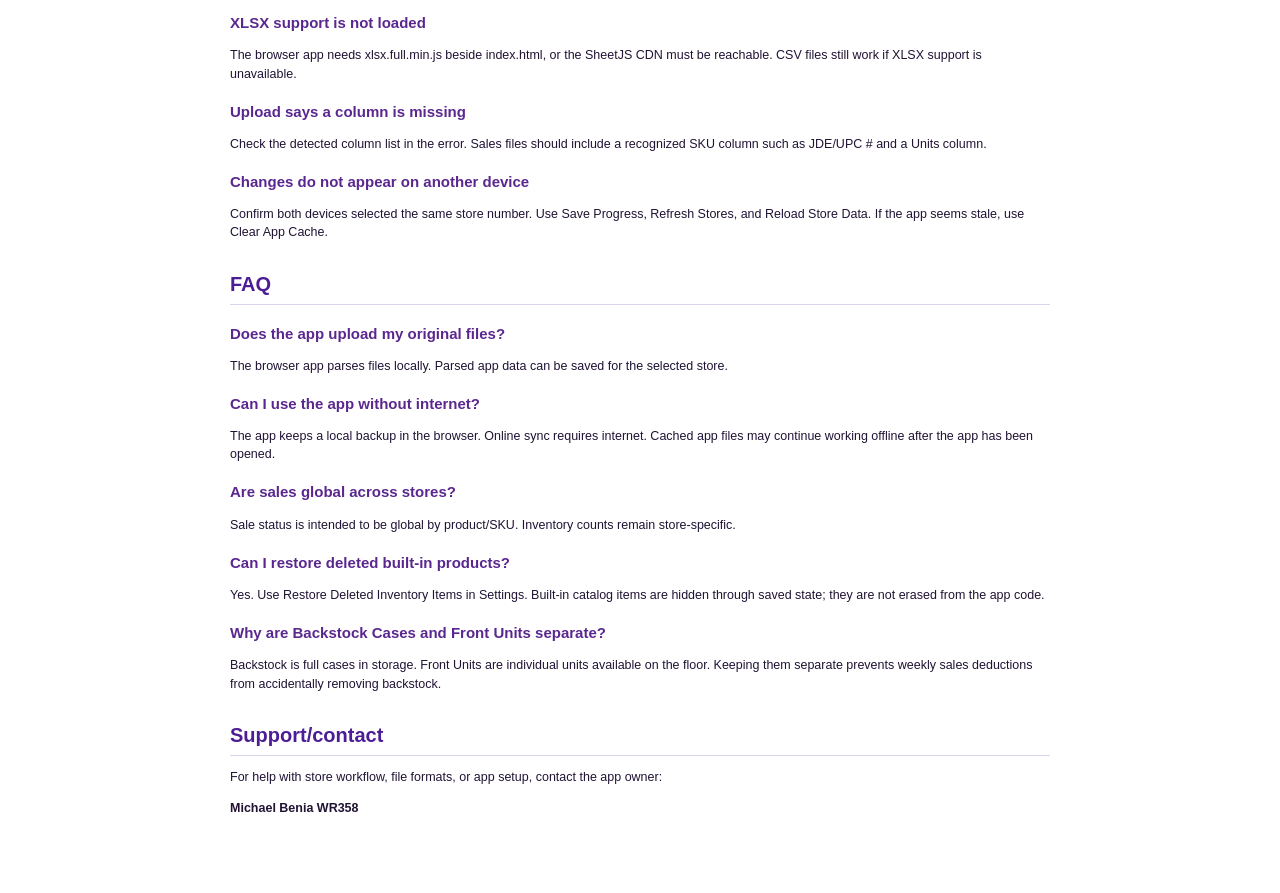
==== commit 76fe7f32: "Add files via upload" ====
--- a/help.html
+++ b/help.html
@@ -1,9 +1,9 @@
-<!doctype html>
+﻿<!doctype html>
 <html lang="en">
 <head>
   <meta charset="utf-8" />
   <meta name="viewport" content="width=device-width, initial-scale=1" />
-  <title>Wine Inventory Help & User Guide</title>
+  <title>OrderWise Help & User Guide</title>
   <style>
     :root {
       color: #201334;
@@ -95,12 +95,12 @@
 </head>
 <body>
   <main>
-    <h1>Wine Inventory Help & User Guide</h1>
-    <p class="tagline">Count smarter. Order faster.</p>
+    <h1>OrderWise Help & User Guide</h1>
+    <p class="tagline">Smarter ordering starts here.</p>
     <p class="credit">Created by Michael Benia WR358</p>
 
     <h2>App overview</h2>
-    <p>Wine Inventory helps retail staff count wine inventory, upload weekly sales files, review ordering recommendations, and export inventory or order lists. The app is built for quick in-store use: products are grouped into the curated lineup, counts are saved locally and synced by store when online sync is available, and sales/order work stays separated from stock counts.</p>
+    <p>OrderWise helps retail staff count inventory, upload weekly sales files, review ordering recommendations, and export inventory or order lists. The app is built for quick in-store use: products are grouped into the curated lineup, counts are saved locally and synced by store when online sync is available, and sales/order work stays separated from stock counts.</p>
     <div class="placeholder">[Screenshot: Inventory page]</div>
 
     <h2>Getting started</h2>
@@ -205,3 +205,4 @@
   </main>
 </body>
 </html>
+
